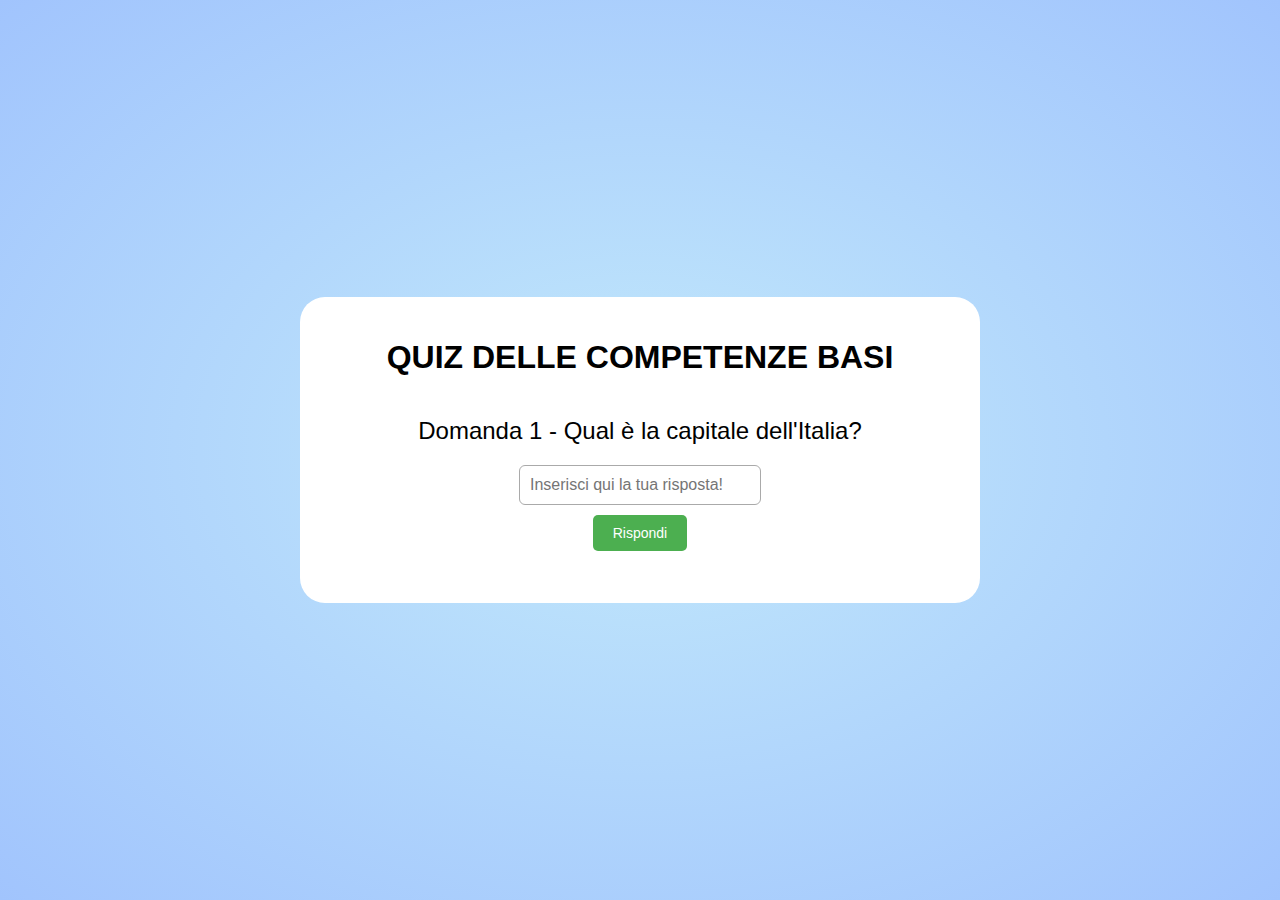
==== index.html @ a815301a "quiz momentaneo" ====
<!DOCTYPE html>
<html lang="en">
<head>
    <meta charset="UTF-8">
    <meta name="viewport" content="width=device-width, initial-scale=1.0">
    <link rel="stylesheet" href="Static/CSS/style.css">
    <title>Quiz Compentenze Base | Online Quiz</title>
</head>
<body>
    <div class="quiz">
        <div class="question">
            <h1 class="title">QUIZ DELLE COMPETENZE BASI</h1>
            <h2 class="body-question">Domanda 1 - Qual è la capitale dell'Italia?</h2>
            <form class="form">
                <input type="text" name="answer" class="input-user" placeholder="Inserisci qui la tua risposta!" />
                <br>
                <input type="submit" class="button" value="Rispondi" />
            </form>
            <p class="result"></p>
        </div>
    </div>

    <script src="Static/JS/script.js"></script>
</body>
</html>
---- Static/CSS/style.css ----
@import url(quiz.css);

body {
    background: radial-gradient(ellipse at center, #c2e9fb, #a1c4fd);
    background-repeat: no-repeat;
    display: flex;
    justify-content: center;
    align-items: center;
    height: 100vh;
    margin: 0;

    font-family: Arial, sans-serif;
}

.result {
    color: red;
}
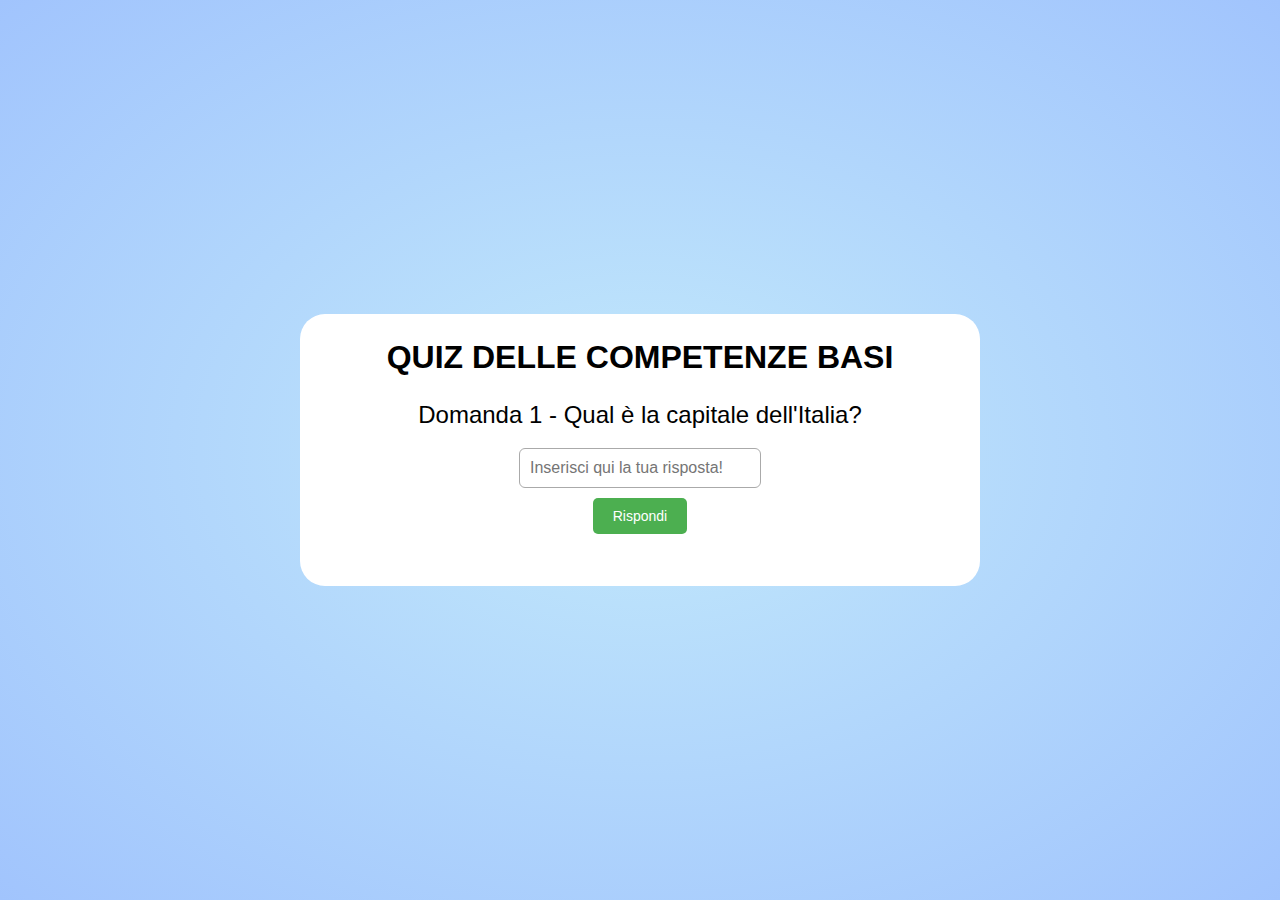
==== commit 9fbd24eb: "workin in progress (correzioni)" ====
--- a/index.html
+++ b/index.html
@@ -17,6 +17,7 @@
                 <input type="submit" class="button" value="Rispondi" />
             </form>
             <p class="result"></p>
+            <a class="correzioni" href="questions.html"></a>
         </div>
     </div>
 
--- a/Static/CSS/style.css
+++ b/Static/CSS/style.css
@@ -1,4 +1,5 @@
 @import url(quiz.css);
+@import url(questions-style.css);
 
 body {
     background: radial-gradient(ellipse at center, #c2e9fb, #a1c4fd);
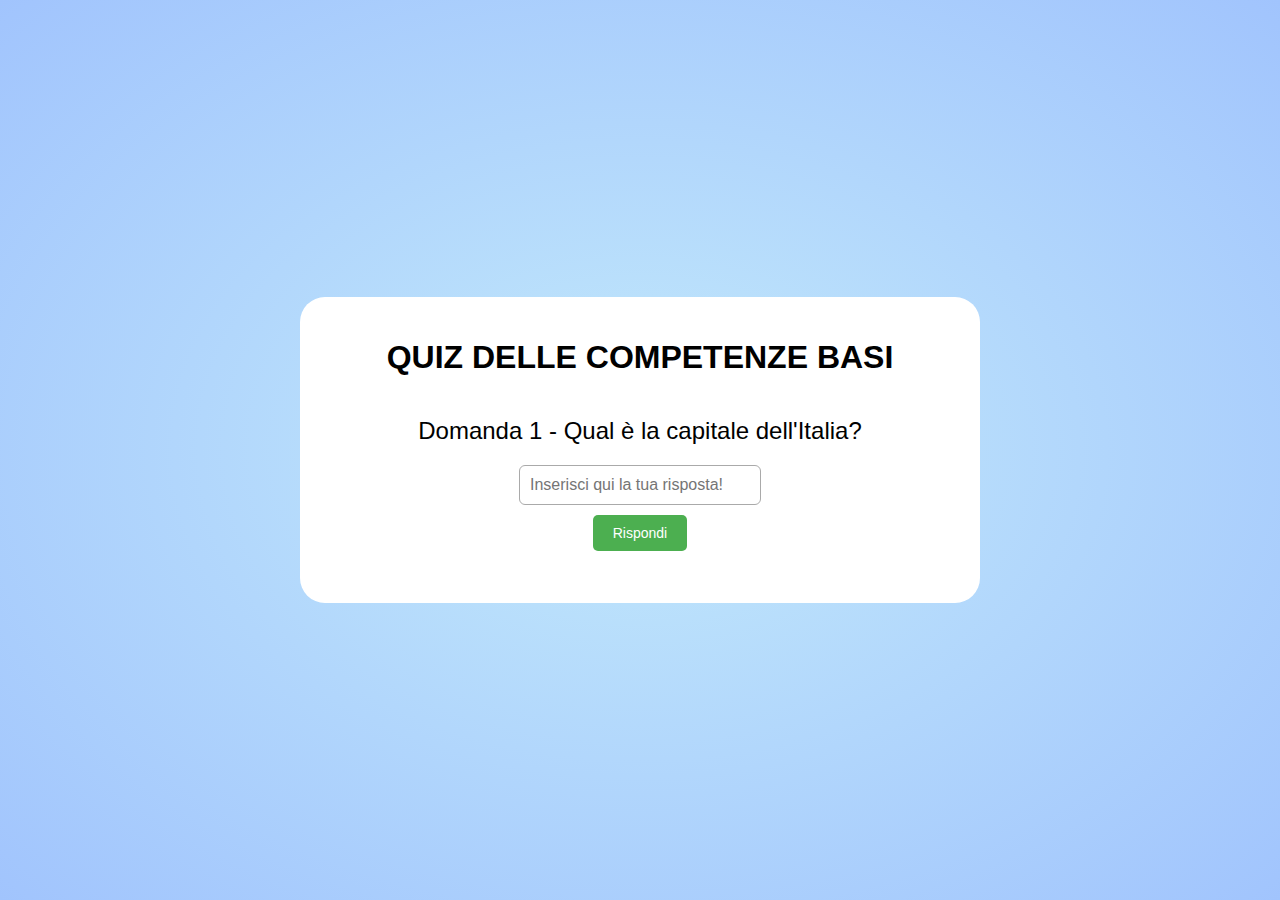
==== commit 0f22920f: "rimozione correzioni domanda (non funzionava)" ====
--- a/index.html
+++ b/index.html
@@ -17,7 +17,6 @@
                 <input type="submit" class="button" value="Rispondi" />
             </form>
             <p class="result"></p>
-            <a class="correzioni" href="questions.html"></a>
         </div>
     </div>
 
--- a/Static/CSS/style.css
+++ b/Static/CSS/style.css
@@ -1,5 +1,4 @@
 @import url(quiz.css);
-@import url(questions-style.css);
 
 body {
     background: radial-gradient(ellipse at center, #c2e9fb, #a1c4fd);
